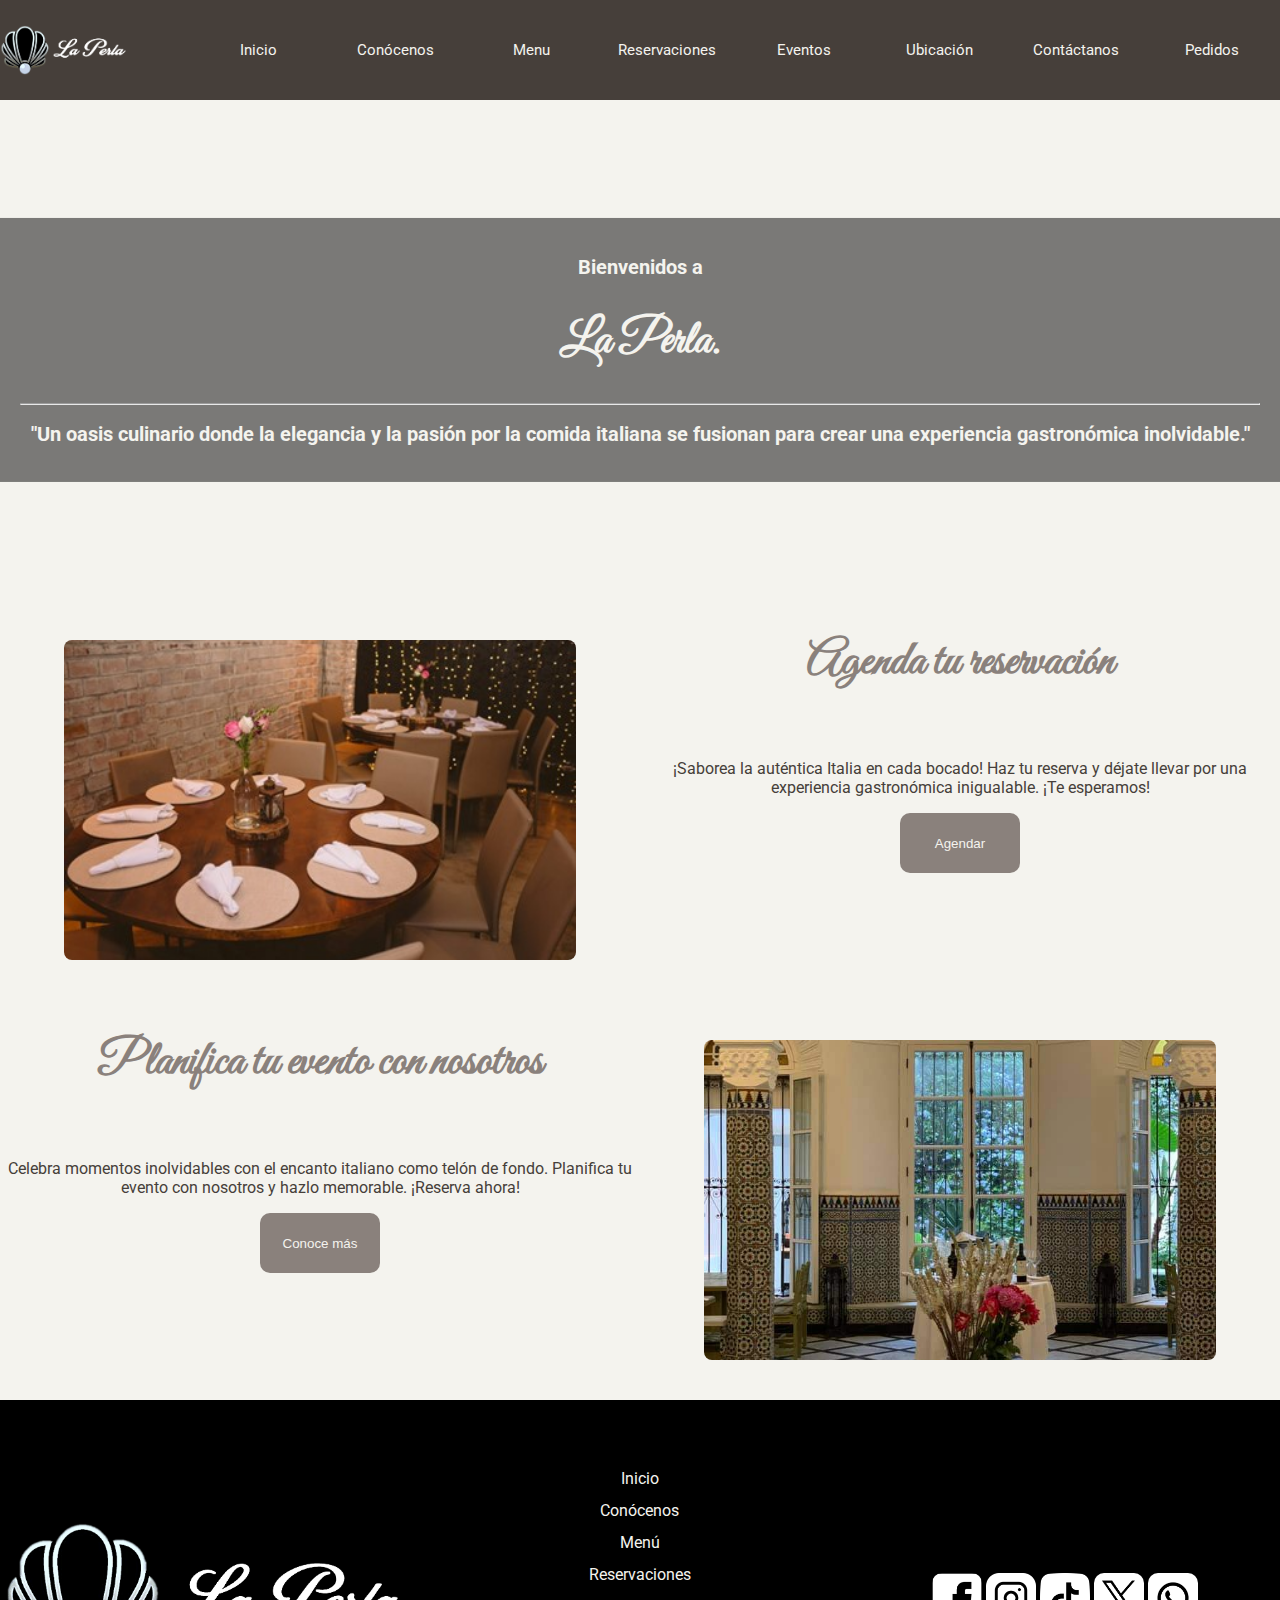
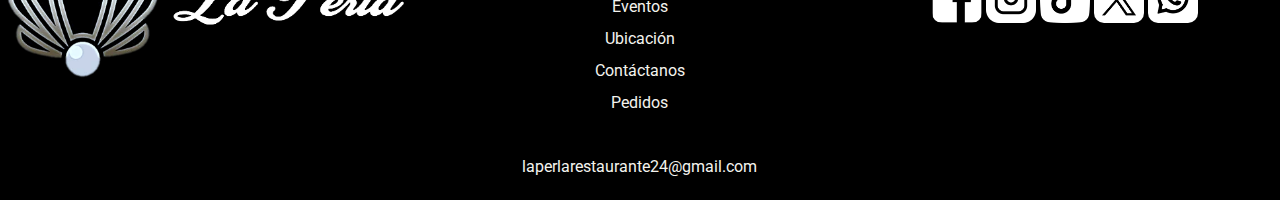
==== index.html @ 9487e8b6 "Menu añadido" ====
<html>

<head>
    <link rel="preconnect" href="https://fonts.googleapis.com">
    <link rel="preconnect" href="https://fonts.gstatic.com" crossorigin>
    <link href="https://fonts.googleapis.com/css2?family=Great+Vibes&display=swap" rel="stylesheet">
    <link rel="stylesheet" href="https://fonts.googleapis.com/css2?family=Roboto:wght@400;700&display=swap">
    <link rel="stylesheet" href="global-estilo.css">
    <link rel="stylesheet" href="inicio/estilo.css">

    <title>
        Inicio.
    </title>
</head>



<body>
    <div class="top-bar">
        <a href="index.html" class="logo">
            <img src="inicio/logo.png" style="height: 50px;">
        </a>
        
        <div class="nav">
                <a href="">Inicio</a>
                <a href="">Conócenos</a>
                <a href="menu/menu.html">Menu</a>
                <a href="">Reservaciones</a>
                <a href="">Eventos</a>
                <a href="">Ubicación</a>
                <a href="">Contáctanos</a>
                <a href="">Pedidos</a>    
        </div>

    </div>

    
    <div class="parallax">
        <div class="content">
            <h2>Bienvenidos a <h1>La Perla.</h1></p>
            <hr>
            <h2>
                "Un oasis culinario donde la elegancia y la pasión por la comida italiana se fusionan para crear una experiencia gastronómica inolvidable."
            </h2>
        </div>
    </div>
    <script src="inicio/parallax.js"></script>
    <div class="section-2" >
        <div class="separator"> 
            <img src="inicio/mesa.jpg" style="width: 100%; height: 400px; object-fit: cover; transform: scale(0.80);">
            <div style="width: 100%;">
                <h1>Agenda tu reservación</h1><br>
                <p>
                    ¡Saborea la auténtica Italia en cada bocado! Haz tu reserva y déjate llevar por una experiencia gastronómica inigualable. ¡Te esperamos!
                </p>
                <button type="button" onclick="window.location.href = 'index.html';">Agendar</button>
            </div>
        </div>
        
        <div class="separator">
            <div style="width: 100%;">
                <h1>Planifica tu evento con nosotros</h1><br>
                <p>
                    Celebra momentos inolvidables con el encanto italiano como telón de fondo. Planifica tu evento con nosotros y hazlo memorable. ¡Reserva ahora!
                </p>
                <button type="button" onclick="window.location.href = 'index.html';">Conoce más</button>
            </div>
            <img src="inicio/evento.jpg" style="width: 100%; height: 400px; object-fit: cover; transform: scale(0.80);">
        </div>
        

        
    </div>





    <div class="bottom">
        <div>
            <img class="logo" src="inicio/logo.png" style="width: 100%; height: 100%; object-fit: contain;"> 
        </div>
        <div class="links">
            <a href="">Inicio</a> <br>
            <a href="">Conócenos</a><br>
            <a href="">Menú</a><br>
            <a href="">Reservaciones</a><br>
            <a href="">Eventos</a><br>
            <a href="">Ubicación</a><br>
            <a href="">Contáctanos</a><br>
            <a href="">Pedidos</a>  <br><br>
            <a href="mailto:laperlarestaurante24@gmail.com">laperlarestaurante24@gmail.com</a>
        </div>
        
        <div class="social">
            <img class="social-img" src="inicio/facebook.png">
            <img class="social-img" src="inicio/insta.png">
            <img class="social-img" src="inicio/tiktok.png">
            <img class="social-img" src="inicio/x.png">
            <img class="social-img" src="inicio\whatsapp.png">
        </div>
        
    </div>


</body>

</html>
---- global-estilo.css ----
html {
    font-family: "Roboto", sans-serif;
    background-color: #f4f3ee;
    margin: 0px;
}

* {
    box-sizing: border-box;
}
::-webkit-scrollbar {
    display: none; /* Safari and Chrome */
}

body{
    position: absolute;
    display: flex;
    flex-direction: column;
    width: 100%;
    left: 0px;
    margin: 0px;
    margin: 0;
    padding: 0;
    min-height: 100vh;
}

button {
    animation: onLoad 1s ease forwards;
    color: #f4f3ee;
    background-color: #8a817c;
    border-width: 0px 0px;
    transition: color 0.5s ease;
    transition: background-color 0.5s ease;
    width: 120px; 
    height: 60px;
    border-radius: 10px;
}
button:hover{
    color: #8a817c;
    background-color: #f4f3ee;
    border-width: 0px 0px;
}

h1{
    font-family: "Great Vibes";
    color: #f4f3ee;
    font-size: 48;
    text-align: center;
}
h2{
    color: #f4f3ee;
    font-size: 20;
    text-align: center;
}

a{
    color: #f4f3ee;
    transition: color 0.5s ease;
}
a:hover{
    color: #8a817c;
}

img{
    animation: onLoad 1s ease forwards;
    filter: brightness(1);
    transition: filter 1s ease;
    border-radius: 10px;
}
img:hover{
    filter: brightness(0.7);
}

@media screen and (max-width: 8024px) {
    .top-bar {
        position: fixed;
        flex-direction: row;
        height: 100px;
    }
    body{
        top: 100px;
    }
  }

@media screen and (max-width: 1024px) {
    .top-bar {
        position: relative;
        flex-direction: column;
        height: 500px;
    }
    .top-bar .nav{
        flex-direction: column;

    }
    .top-bar .nav a{
        font-size: 28px;
    }
    body{
        top: 0px;
    }
}
.top-bar {
    display: flex;
    width: 100%;
    top: 0px;
    left: 0px;
    background-color: #463f3a;
    font-size: 15px;
    z-index: 9999;
    margin: 0;

    overflow-y: hidden;
    overflow-x: hidden;
}
.top-bar .logo {
    flex-grow: 0.1;
    align-content: center;
    align-self: center;
    animation: onLoad 1s ease forwards;
    object-fit: contain;

}
.top-bar .nav{
    height: 100%;
    display: flex;
    flex-grow: 1;
    align-content: center;
    align-self: center;


}
.top-bar .nav a{
    text-align: center;
    align-content: center;
    text-decoration: none;
    flex: 12.5%;
    height: 100%;
    border-width: 5px;
}




@keyframes onLoad {
    from {
        opacity: 0%;

    }
    to {
        opacity: 100%;

    }
}

.bottom {
    width: 100%;
    height: 400px;
    bottom: 0px;
    left: 0px;
    background-color: #000000;
    display: grid;
    grid-template-columns: repeat(3, 33.33%);
    overflow-y: hidden;
    border-style: dotted; 
}
.bottom .links{
    line-height: 2;
    height: 100%;
    width: 100%;
    padding-top: 60px;
    text-align: center;
}
.bottom .links a{
    text-decoration: none;
    
}
.bottom .social{
    padding-top: 170px;
    height: 100%;
    width: 100%;
    text-align: center;
}


.social-img{
    width: 50; 
    height: 50; 
    object-fit: contain;
}
---- inicio/estilo.css ----
.parallax {
    height: 500px;
    width: 100%;
    background-image: url('https://www.moonpalace.com/jade_47c156df03.jpg');
    background-size: cover;
    background-repeat: no-repeat;
    z-index: -9999;
}
.section-1{
    position: relative;
    height: 800px;
    left: 0px;
    width: 100%;
    color: white;
    text-align: center;
}
.content {
    animation: onLoad 1s ease forwards; 
    position: relative;
    align-self: center;
    top: 50%;
    left: 50%;
    transform: translate(-50%, -50%);
    background-color: rgba(0, 0, 0, 0.5);
    padding: 20px;
}


.section-2{
    display: grid;
    grid-template-rows: repeat(2, 400px);
    top: 800px; 
    margin: 0px;
    padding: 0px;
    background-color: #f4f3ee; 
    color: #463f3a;
    width: 100%; 

    text-align: center;
}
.section-2 .separator{
    width: 100%;
    height: 100%;
    display: grid;
    grid-template-columns: repeat(2, 50%);
    
}
.section-2 .separator h1{
    color: #8a817c;
}
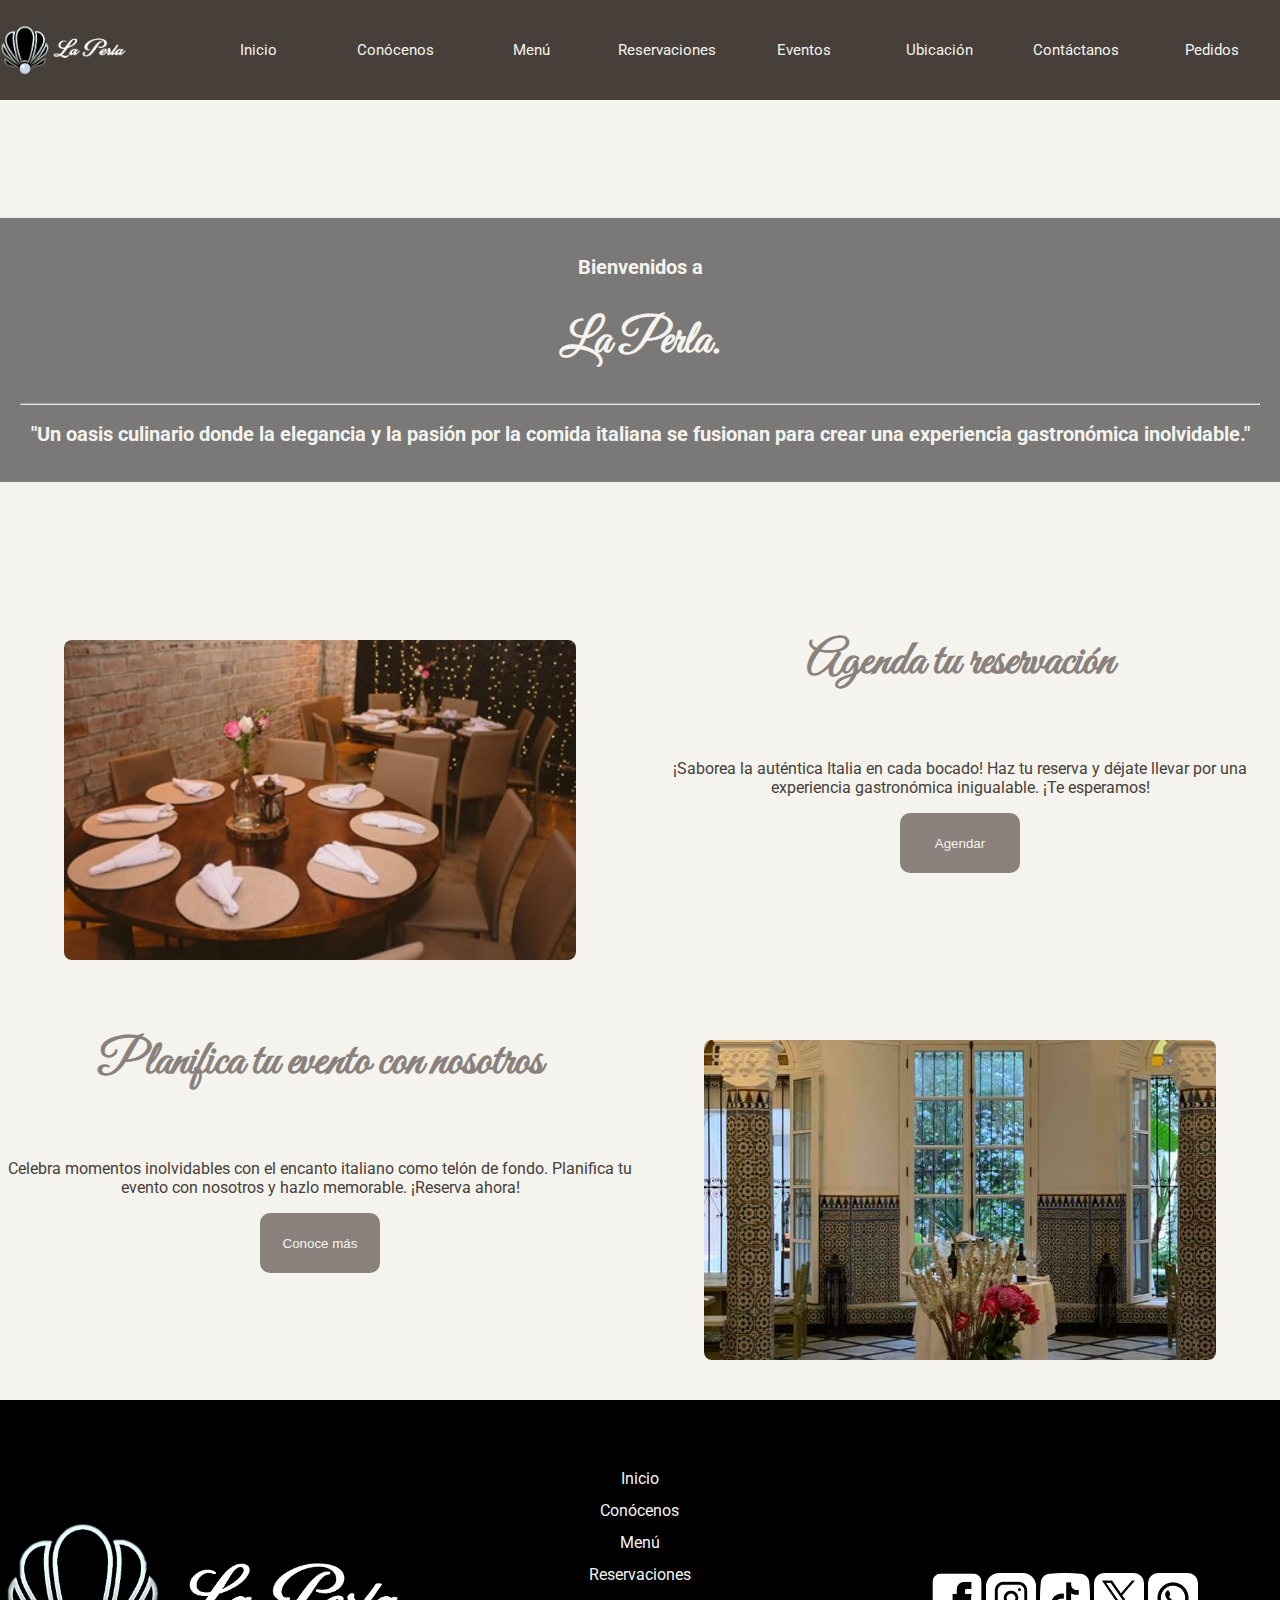
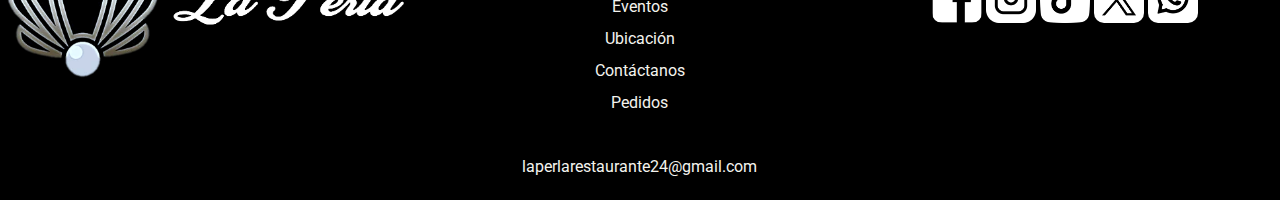
==== commit 2fe4e6e4: "links corregidos" ====
--- a/index.html
+++ b/index.html
@@ -24,7 +24,7 @@
         <div class="nav">
                 <a href="">Inicio</a>
                 <a href="">Conócenos</a>
-                <a href="menu/menu.html">Menu</a>
+                <a href="menu/menu.html">Menú</a>
                 <a href="">Reservaciones</a>
                 <a href="">Eventos</a>
                 <a href="">Ubicación</a>
@@ -83,7 +83,7 @@
         <div class="links">
             <a href="">Inicio</a> <br>
             <a href="">Conócenos</a><br>
-            <a href="">Menú</a><br>
+            <a href="menu/menu.html">Menú</a><br>
             <a href="">Reservaciones</a><br>
             <a href="">Eventos</a><br>
             <a href="">Ubicación</a><br>
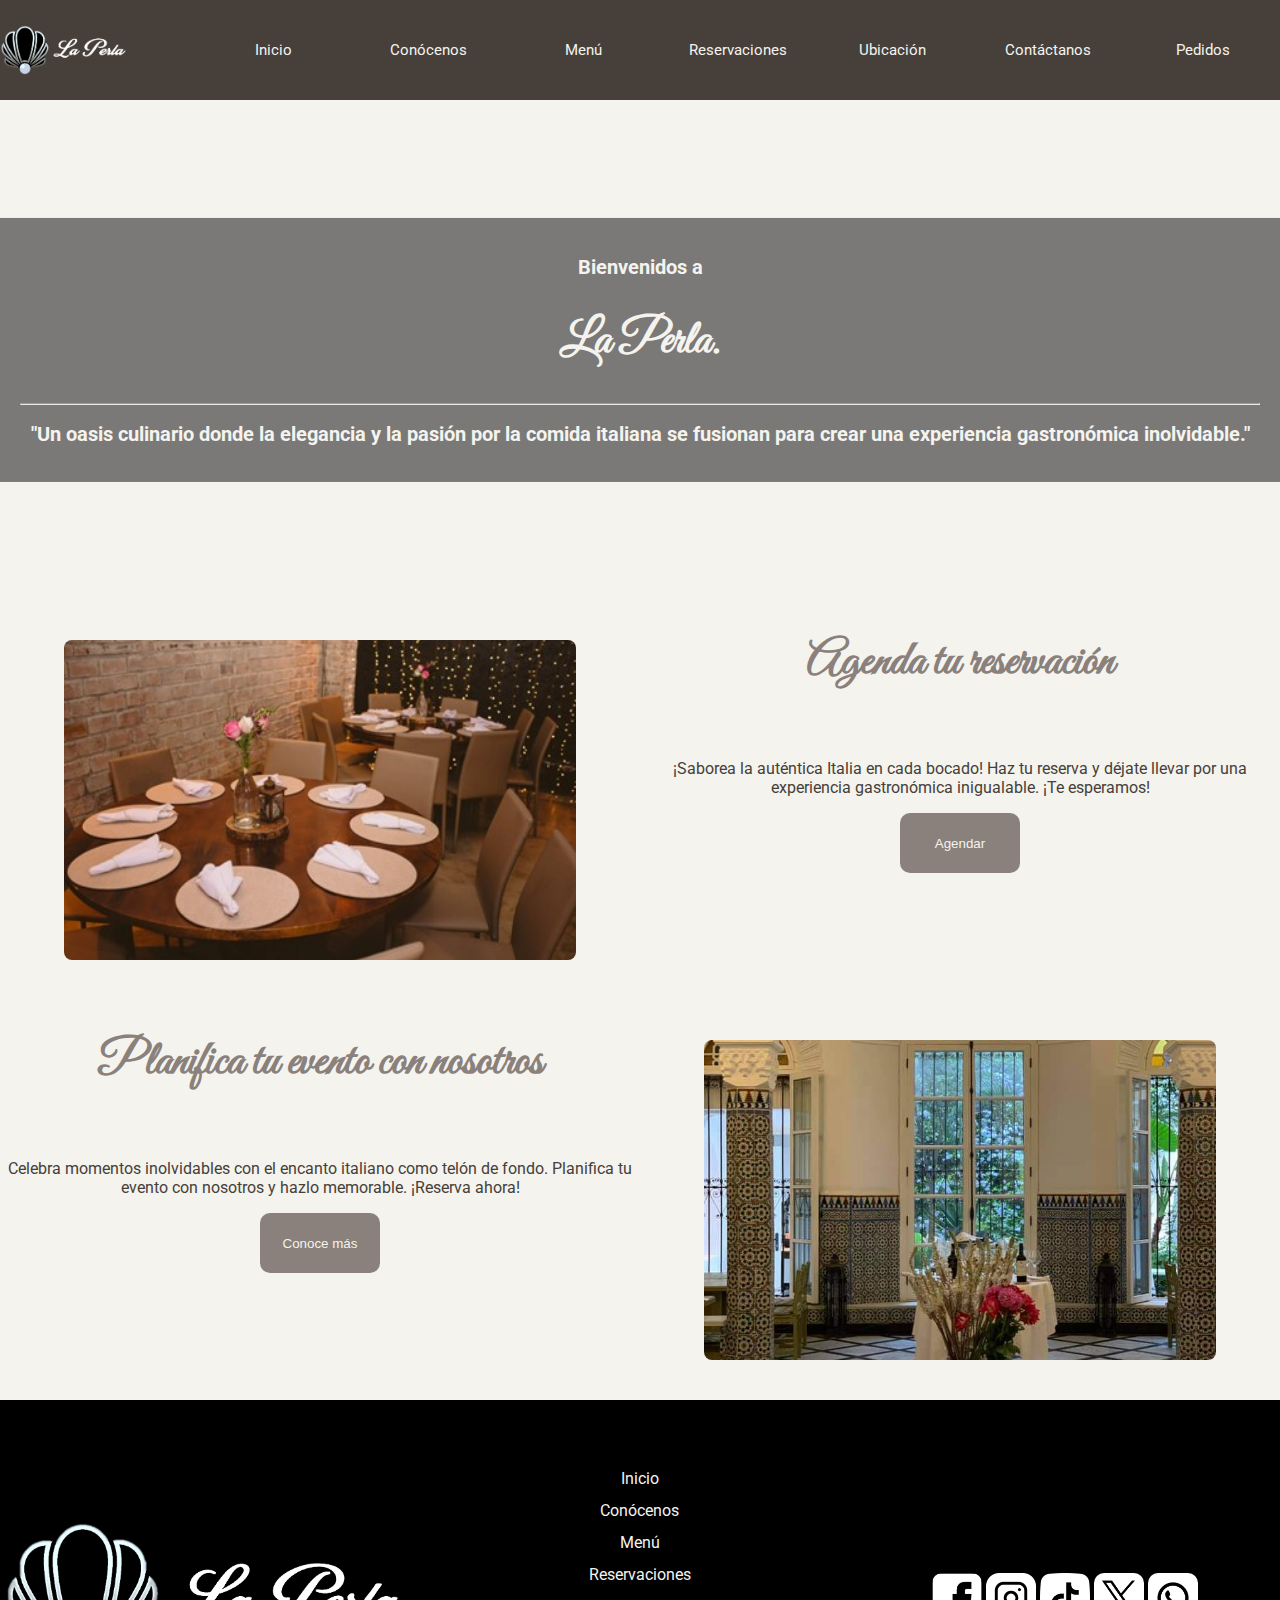
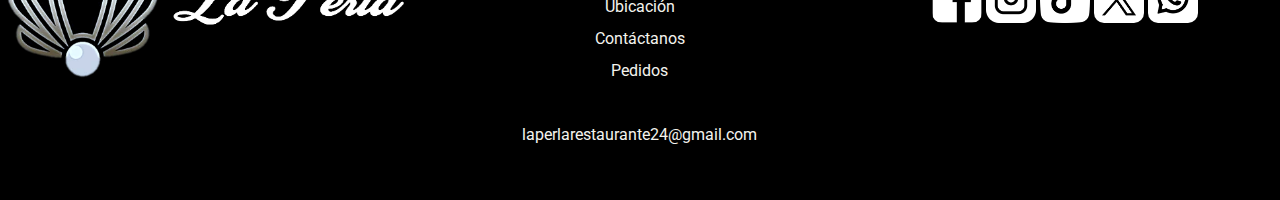
==== commit 14b28deb: "La May No hizo Na" ====
--- a/index.html
+++ b/index.html
@@ -26,9 +26,8 @@
                 <a href="">Conócenos</a>
                 <a href="menu/menu.html">Menú</a>
                 <a href="">Reservaciones</a>
-                <a href="">Eventos</a>
                 <a href="">Ubicación</a>
-                <a href="">Contáctanos</a>
+                <a href="contactanos/contactanos.html">Contáctanos</a>
                 <a href="">Pedidos</a>    
         </div>
 
@@ -85,9 +84,8 @@
             <a href="">Conócenos</a><br>
             <a href="menu/menu.html">Menú</a><br>
             <a href="">Reservaciones</a><br>
-            <a href="">Eventos</a><br>
             <a href="">Ubicación</a><br>
-            <a href="">Contáctanos</a><br>
+            <a href="contactanos/contactanos.html">Contáctanos</a><br>
             <a href="">Pedidos</a>  <br><br>
             <a href="mailto:laperlarestaurante24@gmail.com">laperlarestaurante24@gmail.com</a>
         </div>
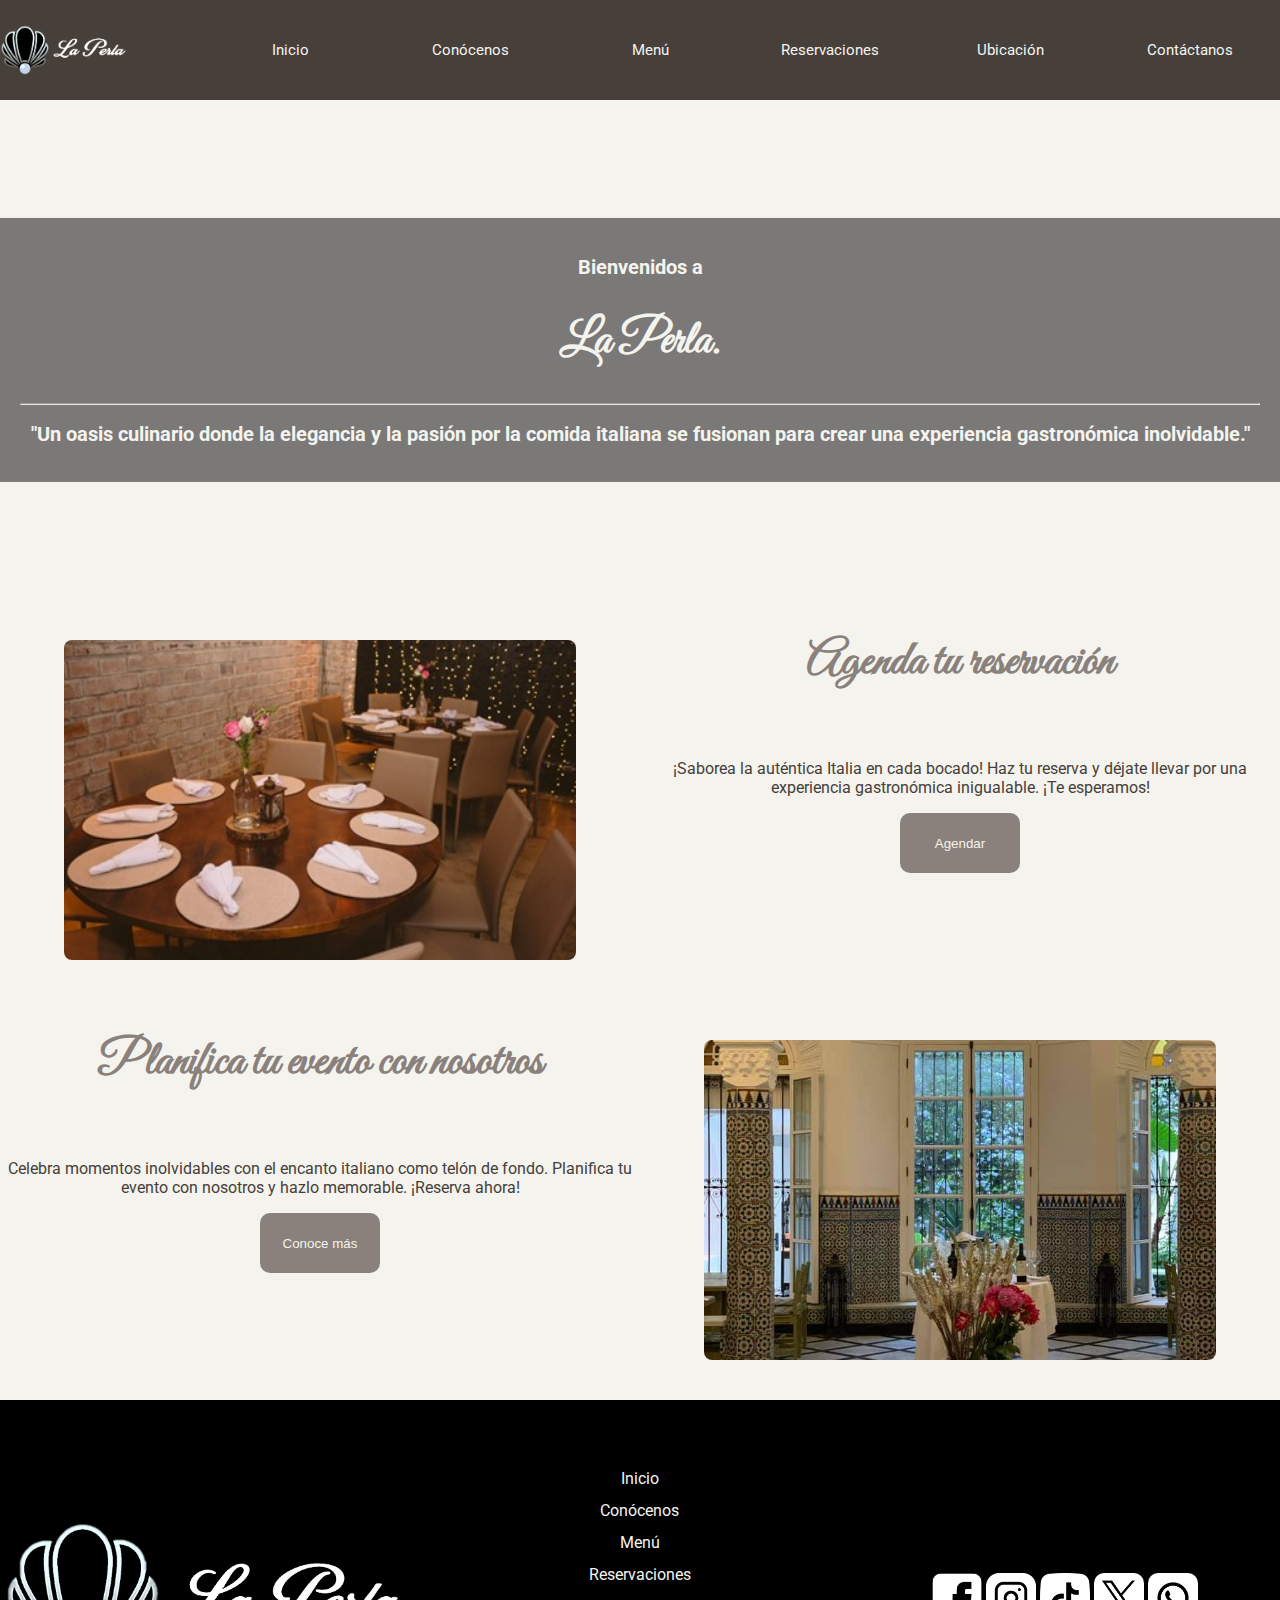
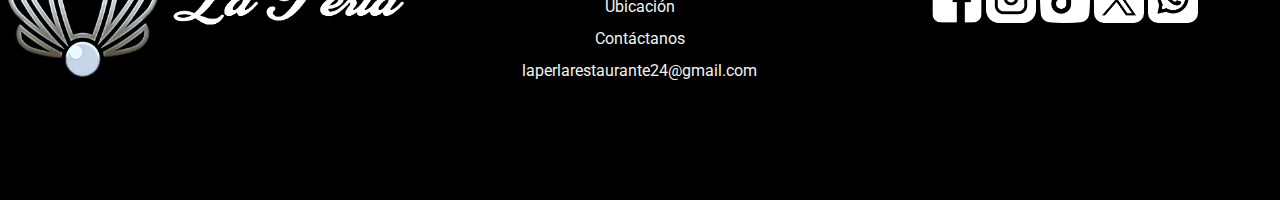
==== commit da5ee5f3: "todo" ====
--- a/index.html
+++ b/index.html
@@ -23,12 +23,11 @@
         
         <div class="nav">
                 <a href="">Inicio</a>
-                <a href="">Conócenos</a>
+                <a href="conocenos/conocenos.html">Conócenos</a>
                 <a href="menu/menu.html">Menú</a>
-                <a href="">Reservaciones</a>
-                <a href="">Ubicación</a>
-                <a href="contactanos/contactanos.html">Contáctanos</a>
-                <a href="">Pedidos</a>    
+                <a href="reservaciones/reservaciones.html">Reservaciones</a>
+                <a href="ubicaciones/ubicaciones.html">Ubicación</a>
+                <a href="contactanos/contactanos.html">Contáctanos</a>    
         </div>
 
     </div>
@@ -36,7 +35,7 @@
     
     <div class="parallax">
         <div class="content">
-            <h2>Bienvenidos a <h1>La Perla.</h1></p>
+            <h2>Bienvenidos a <h1>La Perla.</h1></h2>
             <hr>
             <h2>
                 "Un oasis culinario donde la elegancia y la pasión por la comida italiana se fusionan para crear una experiencia gastronómica inolvidable."
@@ -52,17 +51,17 @@
                 <p>
                     ¡Saborea la auténtica Italia en cada bocado! Haz tu reserva y déjate llevar por una experiencia gastronómica inigualable. ¡Te esperamos!
                 </p>
-                <button type="button" onclick="window.location.href = 'index.html';">Agendar</button>
+                <button type="button" onclick="window.location.href = 'reservaciones/reservaciones.html';">Agendar</button>
             </div>
         </div>
-        
+        <script src="mail.js"></script>
         <div class="separator">
             <div style="width: 100%;">
                 <h1>Planifica tu evento con nosotros</h1><br>
                 <p>
                     Celebra momentos inolvidables con el encanto italiano como telón de fondo. Planifica tu evento con nosotros y hazlo memorable. ¡Reserva ahora!
                 </p>
-                <button type="button" onclick="window.location.href = 'index.html';">Conoce más</button>
+                <button type="button" onclick="window.location.href = 'reservaciones/reservaciones.html';">Conoce más</button>
             </div>
             <img src="inicio/evento.jpg" style="width: 100%; height: 400px; object-fit: cover; transform: scale(0.80);">
         </div>
@@ -81,12 +80,11 @@
         </div>
         <div class="links">
             <a href="">Inicio</a> <br>
-            <a href="">Conócenos</a><br>
+            <a href="conocenos/conocenos.html">Conócenos</a><br>
             <a href="menu/menu.html">Menú</a><br>
-            <a href="">Reservaciones</a><br>
-            <a href="">Ubicación</a><br>
+            <a href="reservaciones/reservaciones.html">Reservaciones</a><br>
+            <a href="ubicaciones/ubicaciones.html">Ubicación</a><br>
             <a href="contactanos/contactanos.html">Contáctanos</a><br>
-            <a href="">Pedidos</a>  <br><br>
             <a href="mailto:laperlarestaurante24@gmail.com">laperlarestaurante24@gmail.com</a>
         </div>
         
@@ -97,7 +95,6 @@
             <img class="social-img" src="inicio/x.png">
             <img class="social-img" src="inicio\whatsapp.png">
         </div>
-        
     </div>
 
 
--- a/global-estilo.css
+++ b/global-estilo.css
@@ -7,8 +7,9 @@
 * {
     box-sizing: border-box;
 }
+
 ::-webkit-scrollbar {
-    display: none; /* Safari and Chrome */
+    display: none;
 }
 
 body{
@@ -23,7 +24,7 @@
     min-height: 100vh;
 }
 
-button {
+button, input[type=submit] {
     animation: onLoad 1s ease forwards;
     color: #f4f3ee;
     background-color: #8a817c;
@@ -34,7 +35,7 @@
     height: 60px;
     border-radius: 10px;
 }
-button:hover{
+button:hover, input[type=submit]:hover {
     color: #8a817c;
     background-color: #f4f3ee;
     border-width: 0px 0px;
@@ -81,7 +82,7 @@
     }
   }
 
-@media screen and (max-width: 1024px) {
+@media screen and (max-width: 720px) {
     .top-bar {
         position: relative;
         flex-direction: column;
@@ -107,7 +108,6 @@
     font-size: 15px;
     z-index: 9999;
     margin: 0;
-
     overflow-y: hidden;
     overflow-x: hidden;
 }
@@ -117,7 +117,6 @@
     align-self: center;
     animation: onLoad 1s ease forwards;
     object-fit: contain;
-
 }
 .top-bar .nav{
     height: 100%;
@@ -156,7 +155,7 @@
     height: 400px;
     bottom: 0px;
     left: 0px;
-    background-color: #000000;
+    background-color: black;
     display: grid;
     grid-template-columns: repeat(3, 33.33%);
     overflow-y: hidden;
@@ -182,7 +181,7 @@
 
 
 .social-img{
-    width: 50; 
-    height: 50; 
+    width: 50px; 
+    height: 50px; 
     object-fit: contain;
 }--- a/inicio/estilo.css
+++ b/inicio/estilo.css
@@ -39,6 +39,7 @@
 
     text-align: center;
 }
+
 .section-2 .separator{
     width: 100%;
     height: 100%;
@@ -46,6 +47,7 @@
     grid-template-columns: repeat(2, 50%);
     
 }
+
 .section-2 .separator h1{
     color: #8a817c;
 }
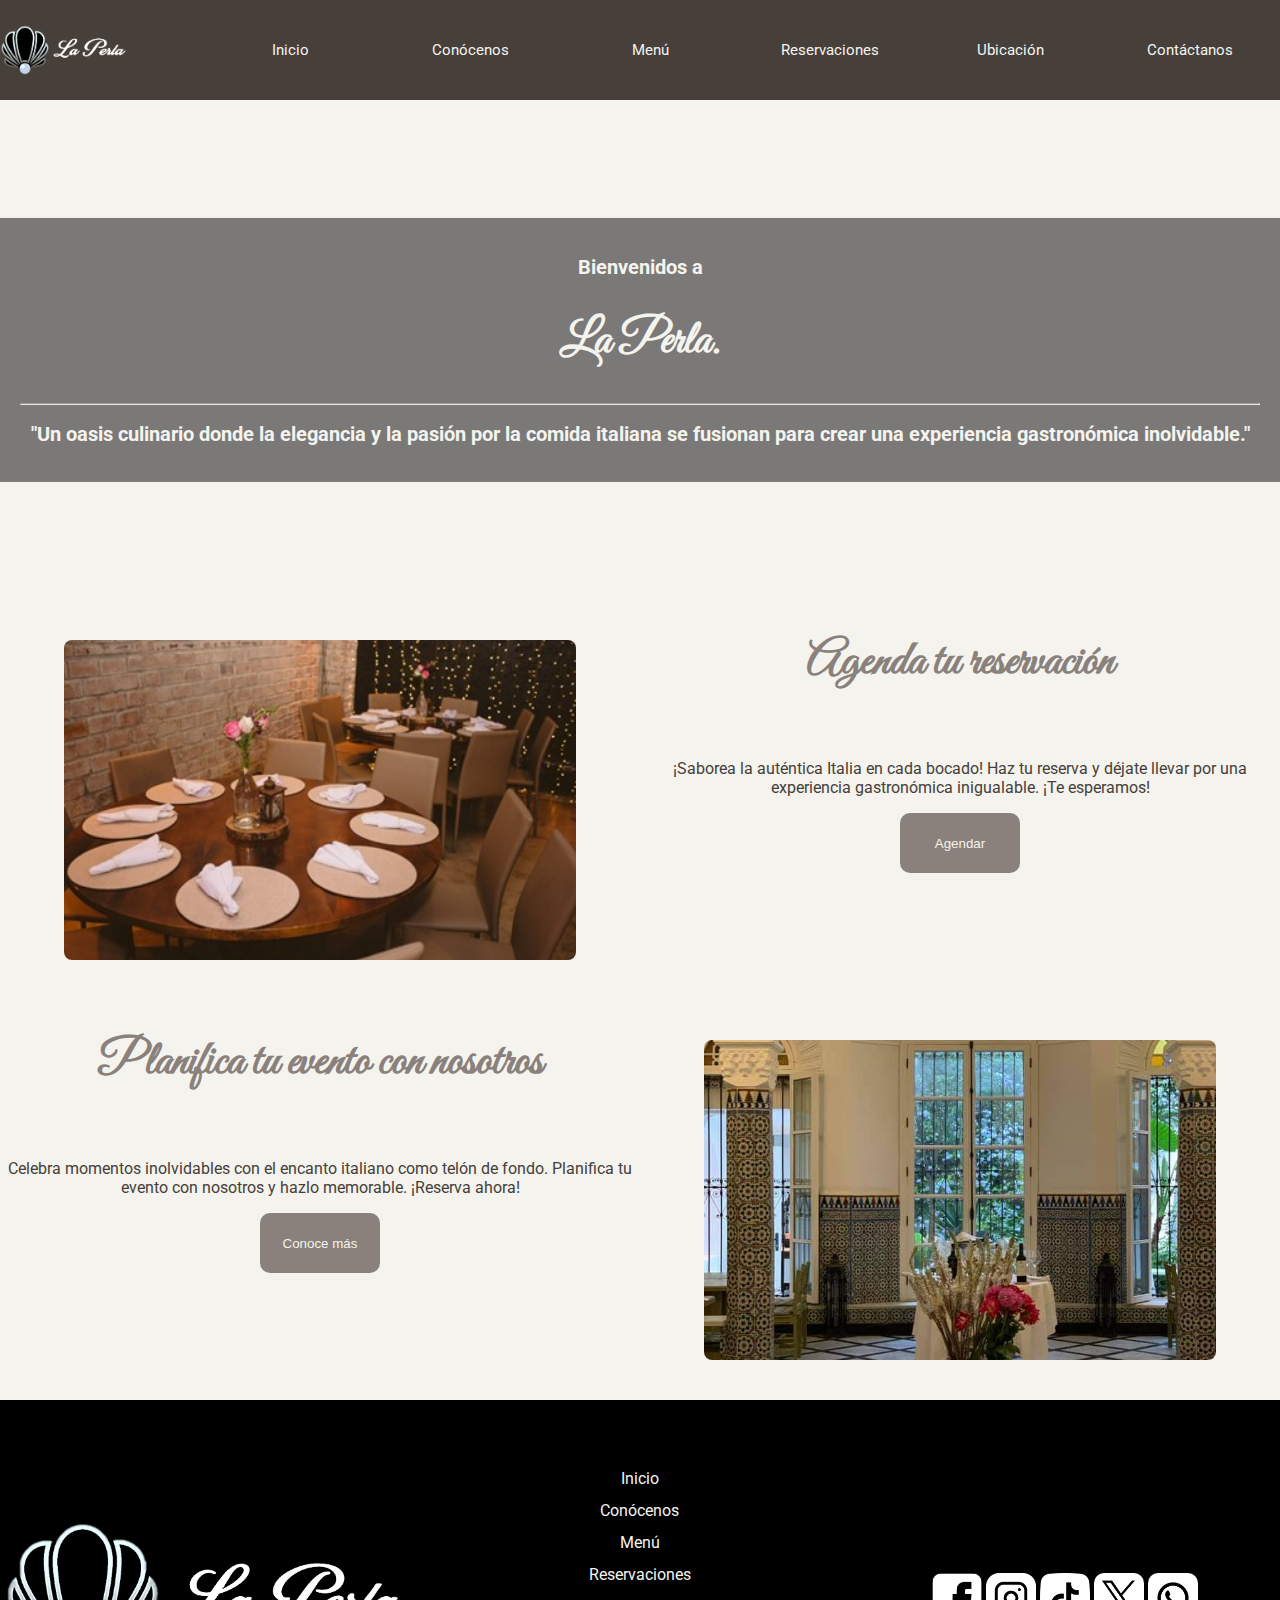
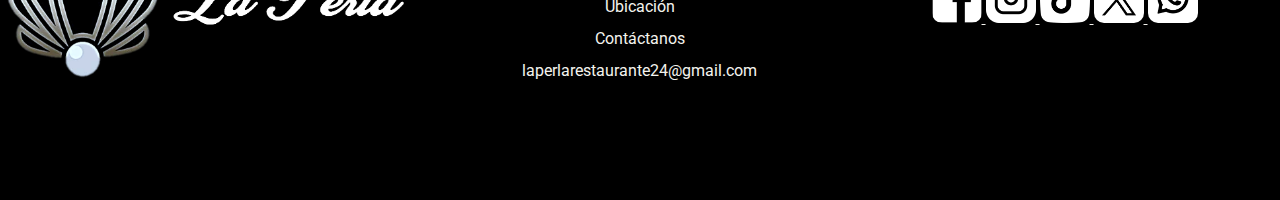
==== commit bbd8abcb: "last" ====
--- a/index.html
+++ b/index.html
@@ -5,9 +5,9 @@
     <link rel="preconnect" href="https://fonts.gstatic.com" crossorigin>
     <link href="https://fonts.googleapis.com/css2?family=Great+Vibes&display=swap" rel="stylesheet">
     <link rel="stylesheet" href="https://fonts.googleapis.com/css2?family=Roboto:wght@400;700&display=swap">
+
     <link rel="stylesheet" href="global-estilo.css">
     <link rel="stylesheet" href="inicio/estilo.css">
-
     <title>
         Inicio.
     </title>
@@ -29,7 +29,6 @@
                 <a href="ubicaciones/ubicaciones.html">Ubicación</a>
                 <a href="contactanos/contactanos.html">Contáctanos</a>    
         </div>
-
     </div>
 
     
@@ -42,7 +41,11 @@
             </h2>
         </div>
     </div>
+
     <script src="inicio/parallax.js"></script>
+
+
+    
     <div class="section-2" >
         <div class="separator"> 
             <img src="inicio/mesa.jpg" style="width: 100%; height: 400px; object-fit: cover; transform: scale(0.80);">
@@ -89,11 +92,21 @@
         </div>
         
         <div class="social">
-            <img class="social-img" src="inicio/facebook.png">
-            <img class="social-img" src="inicio/insta.png">
-            <img class="social-img" src="inicio/tiktok.png">
-            <img class="social-img" src="inicio/x.png">
-            <img class="social-img" src="inicio\whatsapp.png">
+            <a href="https://www.facebook.com/search/top/?q=La%20Perla%20Restaurante">
+                <img class="social-img" src="inicio/facebook.png">
+            </a>
+            <a href="http://intagram.com">
+                <img class="social-img" src="inicio/insta.png">
+            </a>
+            <a href="http://tiktok.com">
+                <img class="social-img" src="inicio/tiktok.png">
+            </a>
+            <a href="http://x.com">
+                <img class="social-img" src="inicio/x.png">
+            </a>
+            <a href="https://wa.me/50245274363?text=Hola,%20Quisiera%20hacer%20una%20consulta...">
+                <img class="social-img" src="inicio\whatsapp.png">
+            </a>
         </div>
     </div>
 
--- a/global-estilo.css
+++ b/global-estilo.css
@@ -99,6 +99,7 @@
         top: 0px;
     }
 }
+
 .top-bar {
     display: flex;
     width: 100%;
